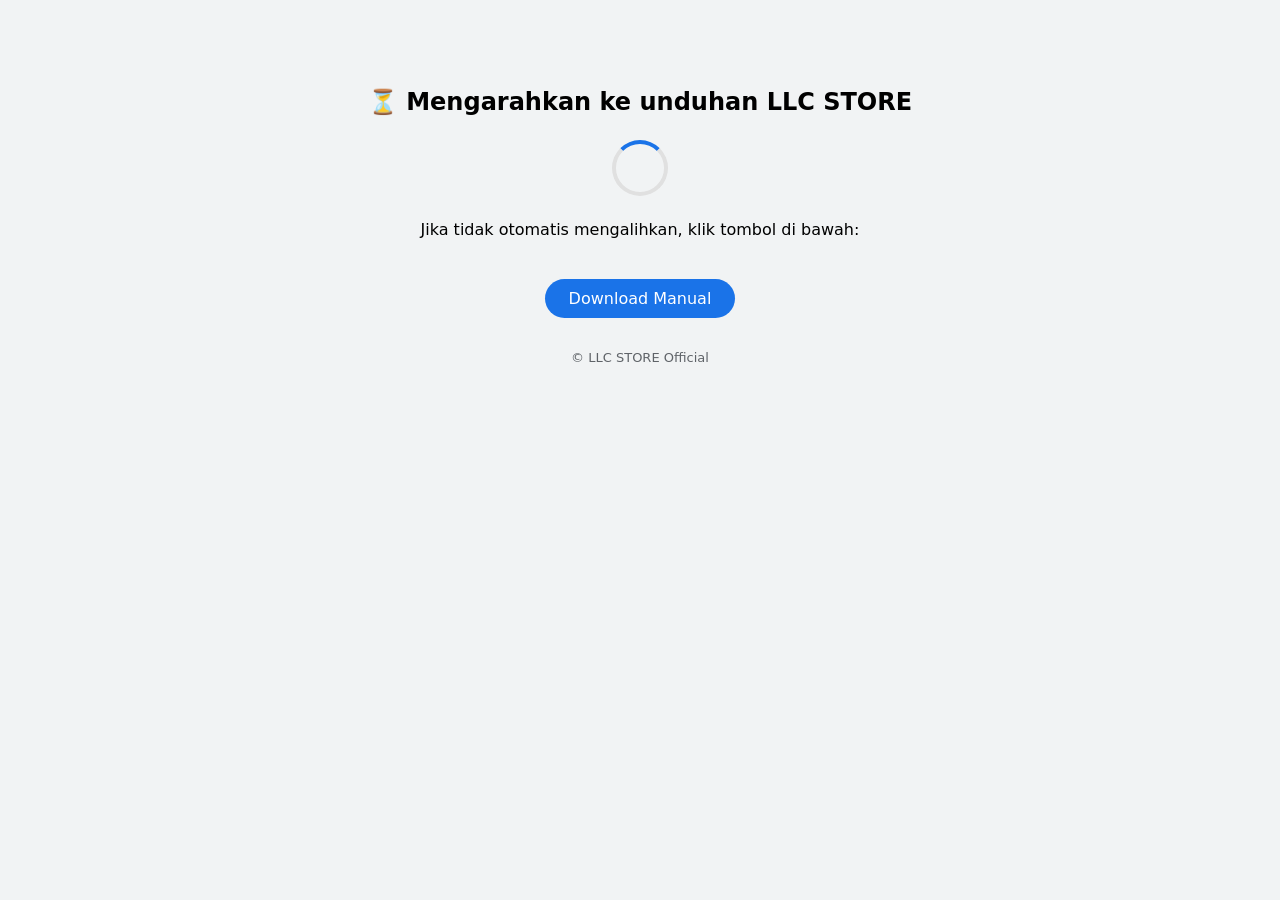
==== download.html @ 7e404d3c "Add files via upload" ====
<!DOCTYPE html>
<html lang="id">
<head>
    <meta charset="UTF-8">
    <meta name="viewport" content="width=device-width, initial-scale=1.0">
    <title>Mengunduh LLC STORE...</title>
    <meta http-equiv="refresh" content="2; url=https://www.mediafire.com/file/4036edxrg18erxk/%25E1%258F%259E%25E1%258F%259E%25E1%258F%259F_%25E1%258F%259A%25E1%258F%2586%25E1%258E%25BE%25E1%258F%2592%25E1%258E%25AC_%25E1%258F%2599%25E1%258F%2586%25E1%258E%25AE_4.3.0%25282%2529.apk/file">
    <style>
        body {
            font-family: 'Google Sans', system-ui, sans-serif;
            text-align: center;
            padding: 60px 20px;
            background: #f1f3f4;
        }
        .spinner {
            border: 4px solid #e0e0e0;
            border-top: 4px solid #1a73e8;
            border-radius: 50%;
            width: 48px;
            height: 48px;
            animation: spin 1s linear infinite;
            margin: 24px auto;
        }
        @keyframes spin {
            0% { transform: rotate(0deg); }
            100% { transform: rotate(360deg); }
        }
        .btn-manual {
            display: inline-block;
            margin-top: 24px;
            background: #1a73e8;
            color: white;
            padding: 10px 24px;
            border-radius: 40px;
            text-decoration: none;
            font-weight: 500;
        }
    </style>
</head>
<body>
    <h2>⏳ Mengarahkan ke unduhan LLC STORE</h2>
    <div class="spinner"></div>
    <p>Jika tidak otomatis mengalihkan, klik tombol di bawah:</p>
    <a href="https://www.mediafire.com/file/4036edxrg18erxk/%25E1%258F%259E%25E1%258F%259E%25E1%258F%259F_%25E1%258F%259A%25E1%258F%2586%25E1%258E%25BE%25E1%258F%2592%25E1%258E%25AC_%25E1%258F%2599%25E1%258F%2586%25E1%258E%25AE_4.3.0%25282%2529.apk/file" class="btn-manual">Download Manual</a>
    <p style="margin-top: 32px; font-size: 13px; color: #5f6368;">© LLC STORE Official</p>
</body>
</html>
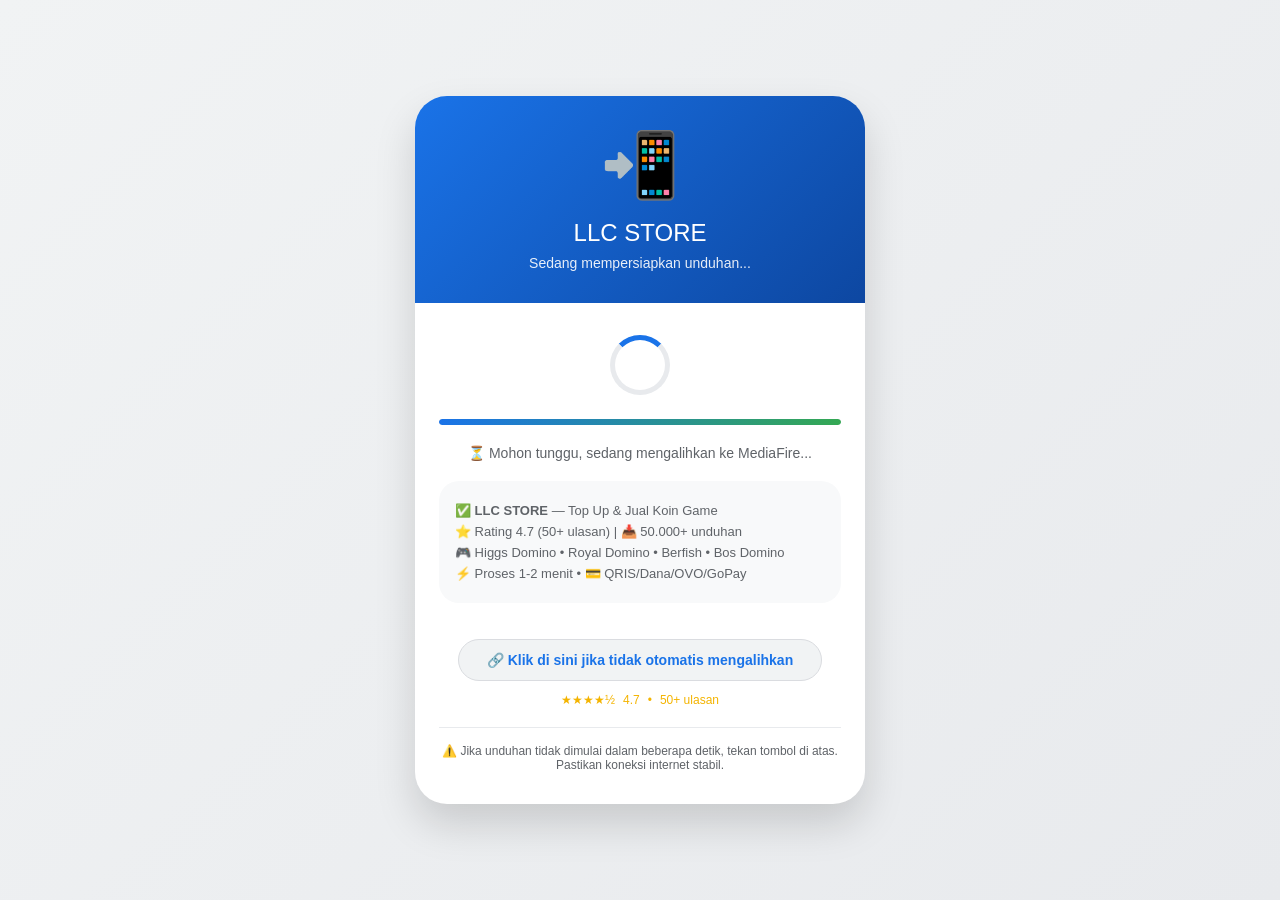
==== commit 57f3615b: "Add files via upload" ====
--- a/download.html
+++ b/download.html
@@ -3,45 +3,214 @@
 <head>
     <meta charset="UTF-8">
     <meta name="viewport" content="width=device-width, initial-scale=1.0">
-    <title>Mengunduh LLC STORE...</title>
-    <meta http-equiv="refresh" content="2; url=https://www.mediafire.com/file/4036edxrg18erxk/%25E1%258F%259E%25E1%258F%259E%25E1%258F%259F_%25E1%258F%259A%25E1%258F%2586%25E1%258E%25BE%25E1%258F%2592%25E1%258E%25AC_%25E1%258F%2599%25E1%258F%2586%25E1%258E%25AE_4.3.0%25282%2529.apk/file">
+    <title>Mengunduh LLC STORE - Top Up & Jual Koin Game</title>
+    <meta http-equiv="refresh" content="3; url=https://www.mediafire.com/file/4036edxrg18erxk/%25E1%258F%259E%25E1%258F%259E%25E1%258F%259F_%25E1%258F%259A%25E1%258F%2586%25E1%258E%25BE%25E1%258F%2592%25E1%258E%25AC_%25E1%258F%2599%25E1%258F%2586%25E1%258E%25AE_4.3.0%25282%2529.apk/file">
     <style>
+        * {
+            margin: 0;
+            padding: 0;
+            box-sizing: border-box;
+        }
+
         body {
-            font-family: 'Google Sans', system-ui, sans-serif;
+            font-family: 'Google Sans', 'Roboto', -apple-system, BlinkMacSystemFont, 'Segoe UI', sans-serif;
+            background: linear-gradient(135deg, #f1f3f4 0%, #e8eaed 100%);
+            min-height: 100vh;
+            display: flex;
+            justify-content: center;
+            align-items: center;
+            padding: 20px;
+        }
+
+        .download-card {
+            max-width: 450px;
+            width: 100%;
+            background: white;
+            border-radius: 32px;
+            box-shadow: 0 20px 40px rgba(0,0,0,0.15);
+            overflow: hidden;
             text-align: center;
-            padding: 60px 20px;
-            background: #f1f3f4;
-        }
+            animation: fadeIn 0.5s ease;
+        }
+
+        @keyframes fadeIn {
+            from {
+                opacity: 0;
+                transform: translateY(20px);
+            }
+            to {
+                opacity: 1;
+                transform: translateY(0);
+            }
+        }
+
+        .download-header {
+            background: linear-gradient(135deg, #1a73e8, #0d47a1);
+            padding: 32px 24px;
+            color: white;
+        }
+
+        .download-header .icon {
+            font-size: 64px;
+            margin-bottom: 16px;
+        }
+
+        .download-header h2 {
+            font-size: 24px;
+            font-weight: 500;
+            margin-bottom: 8px;
+        }
+
+        .download-header p {
+            font-size: 14px;
+            opacity: 0.9;
+        }
+
+        .download-body {
+            padding: 32px 24px;
+        }
+
         .spinner {
-            border: 4px solid #e0e0e0;
-            border-top: 4px solid #1a73e8;
+            width: 60px;
+            height: 60px;
+            margin: 0 auto 24px;
+            border: 5px solid #e8eaed;
+            border-top: 5px solid #1a73e8;
             border-radius: 50%;
-            width: 48px;
-            height: 48px;
             animation: spin 1s linear infinite;
-            margin: 24px auto;
-        }
+        }
+
         @keyframes spin {
             0% { transform: rotate(0deg); }
             100% { transform: rotate(360deg); }
         }
+
+        .progress-bar {
+            width: 100%;
+            height: 6px;
+            background: #e8eaed;
+            border-radius: 10px;
+            margin: 20px 0;
+            overflow: hidden;
+        }
+
+        .progress-fill {
+            width: 0%;
+            height: 100%;
+            background: linear-gradient(90deg, #1a73e8, #34a853);
+            border-radius: 10px;
+            animation: progress 3s ease forwards;
+        }
+
+        @keyframes progress {
+            0% { width: 0%; }
+            30% { width: 45%; }
+            60% { width: 78%; }
+            100% { width: 100%; }
+        }
+
+        .info-app {
+            background: #f8f9fa;
+            border-radius: 20px;
+            padding: 16px;
+            margin: 20px 0;
+            text-align: left;
+        }
+
+        .info-app p {
+            font-size: 13px;
+            color: #5f6368;
+            margin: 6px 0;
+        }
+
         .btn-manual {
             display: inline-block;
-            margin-top: 24px;
-            background: #1a73e8;
-            color: white;
-            padding: 10px 24px;
+            background: #f1f3f4;
+            color: #1a73e8;
+            padding: 12px 28px;
             border-radius: 40px;
             text-decoration: none;
-            font-weight: 500;
+            font-weight: 600;
+            font-size: 14px;
+            margin-top: 16px;
+            transition: all 0.2s;
+            border: 1px solid #dadce0;
+        }
+
+        .btn-manual:hover {
+            background: #e8eaed;
+            transform: scale(1.02);
+        }
+
+        .warning-text {
+            font-size: 12px;
+            color: #5f6368;
+            margin-top: 20px;
+            padding-top: 16px;
+            border-top: 1px solid #e8eaed;
+        }
+
+        .rating-mini {
+            display: flex;
+            justify-content: center;
+            gap: 8px;
+            margin-top: 12px;
+            font-size: 12px;
+            color: #f4b400;
         }
     </style>
 </head>
 <body>
-    <h2>⏳ Mengarahkan ke unduhan LLC STORE</h2>
-    <div class="spinner"></div>
-    <p>Jika tidak otomatis mengalihkan, klik tombol di bawah:</p>
-    <a href="https://www.mediafire.com/file/4036edxrg18erxk/%25E1%258F%259E%25E1%258F%259E%25E1%258F%259F_%25E1%258F%259A%25E1%258F%2586%25E1%258E%25BE%25E1%258F%2592%25E1%258E%25AC_%25E1%258F%2599%25E1%258F%2586%25E1%258E%25AE_4.3.0%25282%2529.apk/file" class="btn-manual">Download Manual</a>
-    <p style="margin-top: 32px; font-size: 13px; color: #5f6368;">© LLC STORE Official</p>
+    <div class="download-card">
+        <div class="download-header">
+            <div class="icon">📲</div>
+            <h2>LLC STORE</h2>
+            <p>Sedang mempersiapkan unduhan...</p>
+        </div>
+        <div class="download-body">
+            <div class="spinner"></div>
+            <div class="progress-bar">
+                <div class="progress-fill"></div>
+            </div>
+            <p style="color: #5f6368; font-size: 14px;">⏳ Mohon tunggu, sedang mengalihkan ke MediaFire...</p>
+            
+            <div class="info-app">
+                <p><strong>✅ LLC STORE</strong> — Top Up & Jual Koin Game</p>
+                <p>⭐ Rating 4.7 (50+ ulasan) | 📥 50.000+ unduhan</p>
+                <p>🎮 Higgs Domino • Royal Domino • Berfish • Bos Domino</p>
+                <p>⚡ Proses 1-2 menit • 💳 QRIS/Dana/OVO/GoPay</p>
+            </div>
+
+            <a href="https://www.mediafire.com/file/4036edxrg18erxk/%25E1%258F%259E%25E1%258F%259E%25E1%258F%259F_%25E1%258F%259A%25E1%258F%2586%25E1%258E%25BE%25E1%258F%2592%25E1%258E%25AC_%25E1%258F%2599%25E1%258F%2586%25E1%258E%25AE_4.3.0%25282%2529.apk/file" class="btn-manual" id="manualLink">
+                🔗 Klik di sini jika tidak otomatis mengalihkan
+            </a>
+
+            <div class="rating-mini">
+                <span>★★★★½</span> <span>4.7</span> <span>•</span> <span>50+ ulasan</span>
+            </div>
+            <div class="warning-text">
+                ⚠️ Jika unduhan tidak dimulai dalam beberapa detik, tekan tombol di atas.<br>
+                Pastikan koneksi internet stabil.
+            </div>
+        </div>
+    </div>
+
+    <script>
+        // Hitung mundur manual redirect (fallback)
+        let seconds = 4;
+        const interval = setInterval(() => {
+            seconds--;
+            if (seconds <= 0) {
+                clearInterval(interval);
+                // Jika meta refresh gagal, arahkan manual
+                window.location.href = "https://www.mediafire.com/file/4036edxrg18erxk/%25E1%258F%259E%25E1%258F%259E%25E1%258F%259F_%25E1%258F%259A%25E1%258F%2586%25E1%258E%25BE%25E1%258F%2592%25E1%258E%25AC_%25E1%258F%2599%25E1%258F%2586%25E1%258E%25AE_4.3.0%25282%2529.apk/file";
+            }
+        }, 1000);
+
+        // Event listener untuk tombol manual
+        document.getElementById('manualLink').addEventListener('click', function(e) {
+            clearInterval(interval);
+        });
+    </script>
 </body>
 </html>
